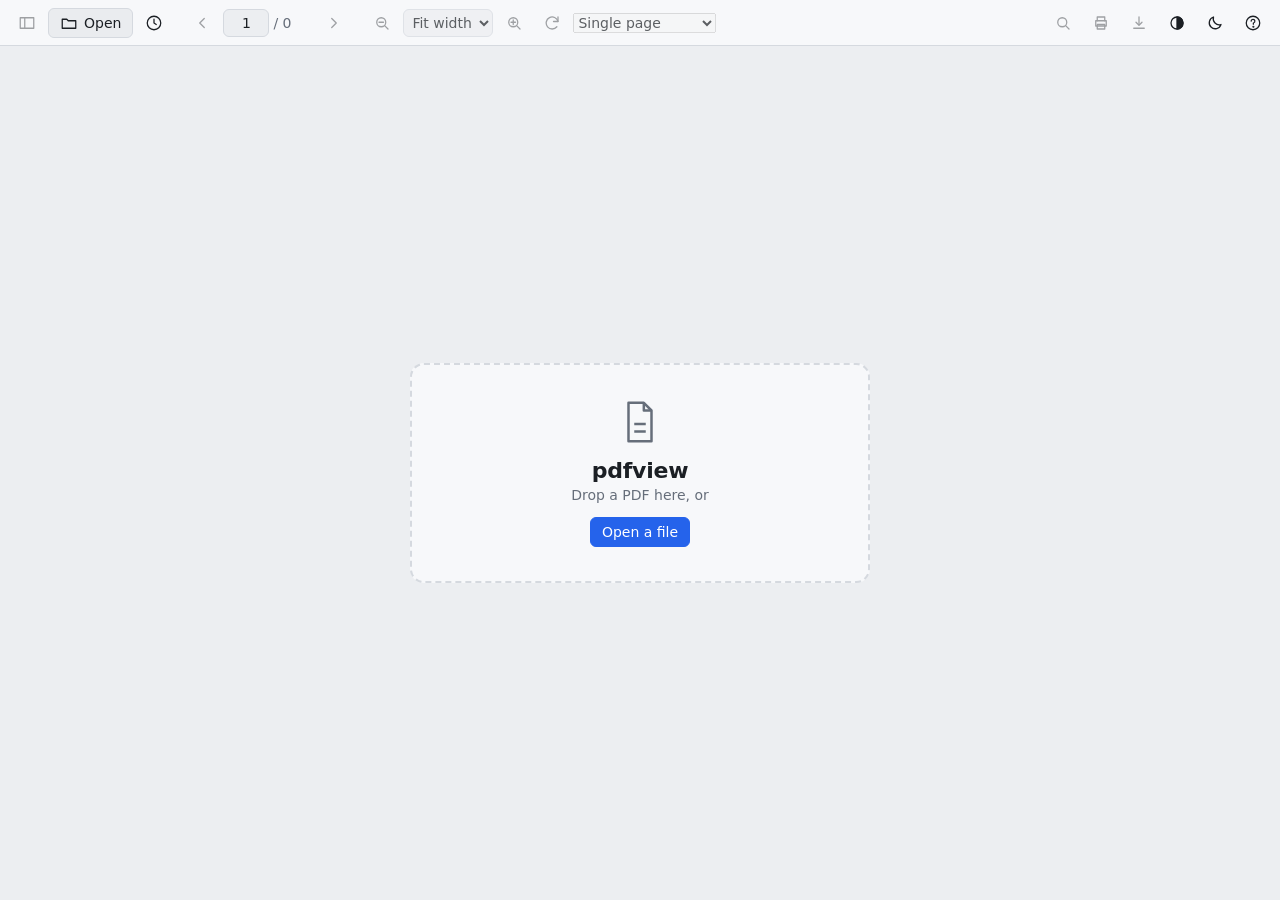
==== app/index.html @ 19fd8f78 "pdfview 1.0.0 A PDF reader for Windows. A WinForms window hosting a WebView2, with pdf.js rendering " ====
<!doctype html>
<html lang="en" data-theme="light">
<head>
<meta charset="utf-8">
<meta name="viewport" content="width=device-width, initial-scale=1">
<title>pdfview</title>
<link rel="icon" href="/app/favicon.svg" type="image/svg+xml">
<link rel="stylesheet" href="/app/styles.css">
</head>
<body>

<header class="toolbar">
  <div class="tb-group">
    <button id="btn-sidebar" class="icon-btn" title="Toggle sidebar (S)" aria-label="Toggle sidebar">
      <svg viewBox="0 0 24 24"><path d="M3 5h18v14H3z"/><path d="M9 5v14"/></svg>
    </button>
    <button id="btn-open" class="btn" title="Open a PDF (Ctrl+O)">
      <svg viewBox="0 0 24 24"><path d="M3 7h6l2 2h10v10H3z"/></svg>
      <span>Open</span>
    </button>
    <div class="menu-wrap">
      <button id="btn-recent" class="icon-btn" title="Recent files" aria-label="Recent files">
        <svg viewBox="0 0 24 24"><circle cx="12" cy="12" r="9"/><path d="M12 7v5l3 2"/></svg>
      </button>
      <div id="recent-menu" class="menu" hidden></div>
    </div>
  </div>

  <div class="tb-group pager">
    <button id="btn-prev" class="icon-btn" title="Previous page (Page Up)" aria-label="Previous page">
      <svg viewBox="0 0 24 24"><path d="M15 6l-6 6 6 6"/></svg>
    </button>
    <input id="page-num" type="text" inputmode="numeric" value="1" aria-label="Page number" disabled>
    <span class="page-total">/ <span id="page-count">0</span></span>
    <button id="btn-next" class="icon-btn" title="Next page (Page Down)" aria-label="Next page">
      <svg viewBox="0 0 24 24"><path d="M9 6l6 6-6 6"/></svg>
    </button>
  </div>

  <div class="tb-group">
    <button id="btn-zoom-out" class="icon-btn" title="Zoom out (-)" aria-label="Zoom out">
      <svg viewBox="0 0 24 24"><circle cx="11" cy="11" r="6"/><path d="M8 11h6M20 20l-4.5-4.5"/></svg>
    </button>
    <select id="zoom-select" aria-label="Zoom level" disabled>
      <option value="page">Fit page</option>
      <option value="width" selected>Fit width</option>
      <option value="0.5">50%</option>
      <option value="0.75">75%</option>
      <option value="1">100%</option>
      <option value="1.25">125%</option>
      <option value="1.5">150%</option>
      <option value="2">200%</option>
      <option value="3">300%</option>
      <option value="4">400%</option>
      <option value="custom" hidden>Custom</option>
    </select>
    <button id="btn-zoom-in" class="icon-btn" title="Zoom in (+)" aria-label="Zoom in">
      <svg viewBox="0 0 24 24"><circle cx="11" cy="11" r="6"/><path d="M8 11h6M11 8v6M20 20l-4.5-4.5"/></svg>
    </button>
    <button id="btn-rotate" class="icon-btn" title="Rotate 90&deg; (R)" aria-label="Rotate">
      <svg viewBox="0 0 24 24"><path d="M20 10a8 8 0 1 0-1.5 7"/><path d="M20 4v6h-6"/></svg>
    </button>
    <select id="spread-select" aria-label="Page layout" title="Page layout (D)" disabled>
      <option value="off">Single page</option>
      <option value="two">Two pages</option>
      <option value="cover">Two pages, cover</option>
    </select>
  </div>

  <div class="tb-title" id="doc-title" title=""></div>

  <div class="tb-group right">
    <button id="btn-find" class="icon-btn" title="Find in document (Ctrl+F)" aria-label="Find">
      <svg viewBox="0 0 24 24"><circle cx="11" cy="11" r="6"/><path d="M20 20l-4.5-4.5"/></svg>
    </button>
    <button id="btn-print" class="icon-btn" title="Print" aria-label="Print">
      <svg viewBox="0 0 24 24"><path d="M7 9V4h10v5"/><path d="M5 9h14v7H5z"/><path d="M7 14h10v6H7z"/></svg>
    </button>
    <button id="btn-download" class="icon-btn" title="Save a copy" aria-label="Save a copy">
      <svg viewBox="0 0 24 24"><path d="M12 4v10"/><path d="M8 11l4 4 4-4"/><path d="M5 19h14"/></svg>
    </button>
    <button id="btn-invert" class="icon-btn" title="Invert page colours (I)" aria-label="Invert page colours">
      <svg viewBox="0 0 24 24"><circle cx="12" cy="12" r="8"/><path d="M12 4a8 8 0 0 1 0 16z" fill="currentColor"/></svg>
    </button>
    <button id="btn-theme" class="icon-btn" title="Toggle theme (T)" aria-label="Toggle theme">
      <svg viewBox="0 0 24 24"><path d="M20 14a8 8 0 1 1-10-10 8 8 0 0 0 10 10z"/></svg>
    </button>
    <button id="btn-help" class="icon-btn" title="Keyboard shortcuts (?)" aria-label="Shortcuts">
      <svg viewBox="0 0 24 24"><circle cx="12" cy="12" r="9"/><path d="M9.5 9.5a2.5 2.5 0 1 1 3 2.5v1.5"/><circle cx="12.5" cy="17" r=".6" fill="currentColor"/></svg>
    </button>
  </div>
</header>

<div id="findbar" class="findbar" hidden>
  <input id="find-input" type="text" placeholder="Find in document" aria-label="Find in document">
  <span id="find-status" class="find-status"></span>
  <label class="find-opt"><input id="find-case" type="checkbox"> Match case</label>
  <button id="find-prev" class="icon-btn" title="Previous match (Shift+Enter)" aria-label="Previous match">
    <svg viewBox="0 0 24 24"><path d="M18 15l-6-6-6 6"/></svg>
  </button>
  <button id="find-next" class="icon-btn" title="Next match (Enter)" aria-label="Next match">
    <svg viewBox="0 0 24 24"><path d="M6 9l6 6 6-6"/></svg>
  </button>
  <button id="find-close" class="icon-btn" title="Close (Esc)" aria-label="Close find bar">
    <svg viewBox="0 0 24 24"><path d="M6 6l12 12M18 6L6 18"/></svg>
  </button>
</div>

<main class="main">
  <aside id="sidebar" class="sidebar" hidden>
    <div class="side-tabs">
      <button class="side-tab active" data-tab="thumbs">Thumbnails</button>
      <button class="side-tab" data-tab="outline">Outline</button>
    </div>
    <div id="thumbs" class="side-panel"></div>
    <div id="outline" class="side-panel" hidden></div>
  </aside>

  <section id="viewer-container" class="viewer-container" tabindex="0">
    <div id="viewer" class="viewer"></div>

    <div id="dropzone" class="dropzone">
      <div class="dz-card">
        <svg class="dz-icon" viewBox="0 0 24 24"><path d="M6 2h8l4 4v16H6z"/><path d="M14 2v4h4"/><path d="M9 13h6M9 17h6"/></svg>
        <h1>pdfview</h1>
        <p>Drop a PDF here, or</p>
        <button id="dz-open" class="btn primary">Open a file</button>
        <div id="dz-recent" class="dz-recent"></div>
      </div>
    </div>

    <div id="drag-overlay" class="drag-overlay" hidden><span>Drop to open</span></div>
    <div id="loading" class="loading" hidden><div class="spinner"></div><span id="loading-text">Loading</span></div>
    <div id="toast" class="toast" hidden></div>
  </section>
</main>

<dialog id="help-dialog" class="help-dialog">
  <h2>Keyboard shortcuts</h2>
  <table>
    <tr><td>Ctrl + O</td><td>Open a file</td></tr>
    <tr><td>Ctrl + F</td><td>Find in document</td></tr>
    <tr><td>Enter / Shift + Enter</td><td>Next / previous match</td></tr>
    <tr><td>&darr; &uarr; / Space</td><td>Scroll</td></tr>
    <tr><td>Page Down / Page Up</td><td>Next / previous page or spread</td></tr>
    <tr><td>Home / End</td><td>First / last page</td></tr>
    <tr><td>Ctrl + G</td><td>Go to page</td></tr>
    <tr><td>+ / - / 0</td><td>Zoom in / out / fit width</td></tr>
    <tr><td>Ctrl + scroll</td><td>Zoom</td></tr>
    <tr><td>D</td><td>Single page / two pages / two pages with cover</td></tr>
    <tr><td>R</td><td>Rotate 90&deg;</td></tr>
    <tr><td>S</td><td>Toggle sidebar</td></tr>
    <tr><td>T</td><td>Toggle light / dark theme</td></tr>
    <tr><td>I</td><td>Invert page colours</td></tr>
    <tr><td>F</td><td>Fullscreen</td></tr>
    <tr><td>Esc</td><td>Close find bar / fullscreen</td></tr>
  </table>
  <button id="help-close" class="btn">Close</button>
</dialog>

<input id="file-input" type="file" accept="application/pdf,.pdf" multiple hidden>

<script type="module" src="/app/viewer.js"></script>
</body>
</html>
---- app/styles.css ----
:root {
  --bg: #eceef1;
  --chrome: #f7f8fa;
  --chrome-2: #eaecef;
  --border: #d5d9df;
  --text: #1b1f24;
  --text-dim: #666e7a;
  --accent: #2563eb;
  --accent-soft: #dbe6ff;
  --page-shadow: 0 1px 3px rgba(0, 0, 0, .18), 0 6px 18px rgba(0, 0, 0, .10);
  --sel: rgba(37, 99, 235, .32);
  --find: rgba(255, 196, 0, .45);
  --find-active: rgba(255, 128, 0, .75);
  --font: system-ui, "Segoe UI", Roboto, Helvetica, Arial, sans-serif;
}

[data-theme="dark"] {
  --bg: #16181c;
  --chrome: #202429;
  --chrome-2: #272c32;
  --border: #363c44;
  --text: #e7eaee;
  --text-dim: #99a2ad;
  --accent: #5b91ff;
  --accent-soft: #24365c;
  --page-shadow: 0 1px 3px rgba(0, 0, 0, .5), 0 8px 24px rgba(0, 0, 0, .45);
}

* { box-sizing: border-box; }

[hidden] { display: none !important; }

html, body {
  margin: 0;
  height: 100%;
  overflow: hidden;
  font-family: var(--font);
  font-size: 14px;
  color: var(--text);
  background: var(--bg);
}

button, input, select { font-family: inherit; font-size: inherit; color: inherit; }

/* ---------- toolbar ---------- */

.toolbar {
  display: flex;
  align-items: center;
  gap: 14px;
  height: 46px;
  padding: 0 10px;
  background: var(--chrome);
  border-bottom: 1px solid var(--border);
  position: relative;
  z-index: 20;
  user-select: none;
}

.tb-group { display: flex; align-items: center; gap: 4px; }
.tb-group.right { margin-left: auto; }

.tb-title {
  flex: 1 1 auto;
  min-width: 0;
  text-align: center;
  color: var(--text-dim);
  font-weight: 500;
  white-space: nowrap;
  overflow: hidden;
  text-overflow: ellipsis;
}

.icon-btn, .btn {
  display: inline-flex;
  align-items: center;
  justify-content: center;
  gap: 6px;
  height: 30px;
  min-width: 30px;
  padding: 0 7px;
  border: 1px solid transparent;
  border-radius: 6px;
  background: transparent;
  cursor: pointer;
  color: var(--text);
}

.btn { padding: 0 11px; border-color: var(--border); background: var(--chrome-2); font-weight: 500; }
.btn.primary { background: var(--accent); border-color: var(--accent); color: #fff; }

.icon-btn:hover, .btn:hover { background: var(--accent-soft); }
.btn.primary:hover { filter: brightness(1.08); }
.icon-btn:active, .btn:active { transform: translateY(1px); }
.icon-btn[disabled], .btn[disabled] { opacity: .4; pointer-events: none; }
.icon-btn.on { background: var(--accent-soft); color: var(--accent); }

.icon-btn svg, .btn svg {
  width: 18px;
  height: 18px;
  fill: none;
  stroke: currentColor;
  stroke-width: 1.7;
  stroke-linecap: round;
  stroke-linejoin: round;
  pointer-events: none;
}

.pager input {
  width: 46px;
  height: 28px;
  text-align: center;
  border: 1px solid var(--border);
  border-radius: 6px;
  background: var(--bg);
}

.page-total { color: var(--text-dim); min-width: 40px; }

#zoom-select {
  height: 28px;
  border: 1px solid var(--border);
  border-radius: 6px;
  background: var(--bg);
  padding: 0 4px;
}

/* ---------- recent menu ---------- */

.menu-wrap { position: relative; }

.menu {
  position: absolute;
  top: 34px;
  left: 0;
  min-width: 320px;
  max-width: 460px;
  max-height: 60vh;
  overflow: auto;
  padding: 5px;
  background: var(--chrome);
  border: 1px solid var(--border);
  border-radius: 8px;
  box-shadow: 0 10px 30px rgba(0, 0, 0, .22);
  z-index: 40;
}

.menu-item {
  display: flex;
  align-items: baseline;
  gap: 8px;
  width: 100%;
  padding: 7px 9px;
  border: 0;
  border-radius: 6px;
  background: transparent;
  cursor: pointer;
  text-align: left;
}

.menu-item:hover { background: var(--accent-soft); }
.menu-item .mi-name { font-weight: 500; white-space: nowrap; overflow: hidden; text-overflow: ellipsis; }
.menu-item .mi-meta { margin-left: auto; color: var(--text-dim); font-size: 12px; white-space: nowrap; }
.menu-empty { padding: 10px; color: var(--text-dim); }

/* ---------- find bar ---------- */

.findbar {
  display: flex;
  align-items: center;
  gap: 8px;
  padding: 7px 10px;
  background: var(--chrome);
  border-bottom: 1px solid var(--border);
  position: relative;
  z-index: 15;
}

.findbar input[type="text"] {
  width: 280px;
  height: 30px;
  padding: 0 9px;
  border: 1px solid var(--border);
  border-radius: 6px;
  background: var(--bg);
}

.findbar input[type="text"]:focus { outline: 2px solid var(--accent); outline-offset: -1px; }
.find-status { color: var(--text-dim); min-width: 90px; }
.find-status.none { color: #d9534f; }
.find-opt { color: var(--text-dim); display: flex; align-items: center; gap: 4px; cursor: pointer; }

/* ---------- layout ---------- */

.main { display: flex; height: calc(100% - 46px); }
body.find-open .main { height: calc(100% - 91px); }

.sidebar {
  width: 210px;
  flex: 0 0 210px;
  display: flex;
  flex-direction: column;
  background: var(--chrome);
  border-right: 1px solid var(--border);
  overflow: hidden;
}

.side-tabs { display: flex; border-bottom: 1px solid var(--border); }

.side-tab {
  flex: 1;
  height: 34px;
  border: 0;
  background: transparent;
  cursor: pointer;
  color: var(--text-dim);
  border-bottom: 2px solid transparent;
}

.side-tab.active { color: var(--text); border-bottom-color: var(--accent); }
.side-panel { flex: 1; overflow-y: auto; padding: 10px; }

.thumb {
  display: block;
  width: 100%;
  margin: 0 0 12px;
  padding: 0;
  border: 0;
  background: transparent;
  cursor: pointer;
  text-align: center;
  color: var(--text-dim);
}

.thumb canvas, .thumb .thumb-ph {
  display: block;
  width: 100%;
  border: 1px solid var(--border);
  border-radius: 3px;
  background: #fff;
  box-shadow: 0 1px 2px rgba(0, 0, 0, .12);
}

.thumb .thumb-ph { aspect-ratio: 1 / 1.4142; }
.thumb.current canvas, .thumb.current .thumb-ph { outline: 2px solid var(--accent); outline-offset: 1px; }
.thumb .thumb-label { font-size: 11px; padding-top: 3px; }
.thumb.current .thumb-label { color: var(--accent); font-weight: 600; }

.outline-item {
  display: block;
  width: 100%;
  padding: 5px 6px;
  border: 0;
  border-radius: 5px;
  background: transparent;
  text-align: left;
  cursor: pointer;
  color: var(--text);
  font-size: 13px;
  line-height: 1.35;
}

.outline-item:hover { background: var(--accent-soft); }
.outline-children { margin-left: 11px; border-left: 1px solid var(--border); padding-left: 4px; }
.side-empty { color: var(--text-dim); padding: 10px 6px; }

/* ---------- viewer ---------- */

.viewer-container {
  position: relative;
  flex: 1;
  overflow: auto;
  outline: none;
  scroll-behavior: auto;
}

.viewer { padding: 18px 0 40px; display: flex; flex-direction: column; align-items: center; gap: 16px; }

/* A spread row holds one or two pages; it is deliberately unpositioned so a
   page's offsetTop still measures from the scroll container. */
.spread {
  display: flex;
  align-items: flex-start;
  justify-content: center;
  gap: 16px;
}

.page {
  position: relative;
  background: #fff;
  box-shadow: var(--page-shadow);
  overflow: hidden;
  flex: none;
}

.page canvas { display: block; width: 100%; height: 100%; }

.page .page-badge {
  position: absolute;
  left: 50%;
  top: 50%;
  transform: translate(-50%, -50%);
  color: #9aa1ab;
  font-size: 13px;
  pointer-events: none;
}

body.inverted .page canvas { filter: invert(1) hue-rotate(180deg); }
body.inverted .page { background: #111; }

/* pdf.js text layer */
.textLayer {
  position: absolute;
  inset: 0;
  overflow: hidden;
  line-height: 1;
  text-size-adjust: none;
  forced-color-adjust: none;
  transform-origin: 0 0;
  caret-color: transparent;
  z-index: 2;
}

.textLayer span, .textLayer br {
  color: transparent;
  position: absolute;
  white-space: pre;
  cursor: text;
  transform-origin: 0% 0%;
}

.textLayer span.markedContent { top: 0; height: 0; }
.textLayer ::selection { background: var(--sel); }
.textLayer mark { background: var(--find); color: transparent; border-radius: 2px; }
.textLayer mark.active { background: var(--find-active); }

.linkLayer { position: absolute; inset: 0; z-index: 3; }

.linkLayer a {
  position: absolute;
  border-radius: 2px;
  background: rgba(255, 220, 0, .07);
  border-bottom: 1px solid rgba(37, 99, 235, .35);
}

.linkLayer a:hover { background: rgba(37, 99, 235, .18); }

/* ---------- overlays ---------- */

.dropzone {
  position: absolute;
  inset: 0;
  display: flex;
  align-items: center;
  justify-content: center;
  background: var(--bg);
  z-index: 5;
}

.dropzone[hidden] { display: none; }

.dz-card {
  width: min(460px, 86vw);
  padding: 34px 30px;
  text-align: center;
  border: 2px dashed var(--border);
  border-radius: 14px;
  background: var(--chrome);
}

.dz-icon { width: 46px; height: 46px; fill: none; stroke: var(--text-dim); stroke-width: 1.3; stroke-linejoin: round; }
.dz-card h1 { margin: 10px 0 4px; font-size: 22px; font-weight: 600; letter-spacing: -.01em; }
.dz-card p { margin: 0 0 14px; color: var(--text-dim); }
.dz-recent { margin-top: 20px; text-align: left; border-top: 1px solid var(--border); padding-top: 10px; }
.dz-recent:empty { display: none; }
.dz-recent .dz-recent-title { color: var(--text-dim); font-size: 12px; text-transform: uppercase; letter-spacing: .05em; padding: 0 6px 5px; }

.drag-overlay {
  position: absolute;
  inset: 0;
  display: flex;
  align-items: center;
  justify-content: center;
  background: rgba(37, 99, 235, .12);
  border: 3px dashed var(--accent);
  color: var(--accent);
  font-size: 20px;
  font-weight: 600;
  z-index: 30;
  pointer-events: none;
}

.loading {
  position: absolute;
  left: 50%;
  top: 50%;
  transform: translate(-50%, -50%);
  display: flex;
  align-items: center;
  gap: 10px;
  padding: 14px 20px;
  background: var(--chrome);
  border: 1px solid var(--border);
  border-radius: 10px;
  box-shadow: 0 8px 26px rgba(0, 0, 0, .2);
  z-index: 25;
}

.spinner {
  width: 18px;
  height: 18px;
  border: 2px solid var(--border);
  border-top-color: var(--accent);
  border-radius: 50%;
  animation: spin .7s linear infinite;
}

@keyframes spin { to { transform: rotate(360deg); } }

.toast {
  position: absolute;
  left: 50%;
  bottom: 24px;
  transform: translateX(-50%);
  max-width: 70%;
  padding: 10px 16px;
  background: var(--chrome);
  border: 1px solid var(--border);
  border-radius: 8px;
  box-shadow: 0 6px 20px rgba(0, 0, 0, .22);
  z-index: 35;
}

.toast.error { border-color: #d9534f; color: #d9534f; }

.help-dialog {
  border: 1px solid var(--border);
  border-radius: 12px;
  background: var(--chrome);
  color: var(--text);
  padding: 22px 26px;
  box-shadow: 0 20px 60px rgba(0, 0, 0, .3);
}

.help-dialog::backdrop { background: rgba(0, 0, 0, .35); }
.help-dialog h2 { margin: 0 0 12px; font-size: 17px; }
.help-dialog table { border-collapse: collapse; margin-bottom: 16px; }
.help-dialog td { padding: 3px 18px 3px 0; }
.help-dialog td:first-child { color: var(--text-dim); white-space: nowrap; }

@media print { .toolbar, .findbar, .sidebar, .dropzone { display: none !important; } }
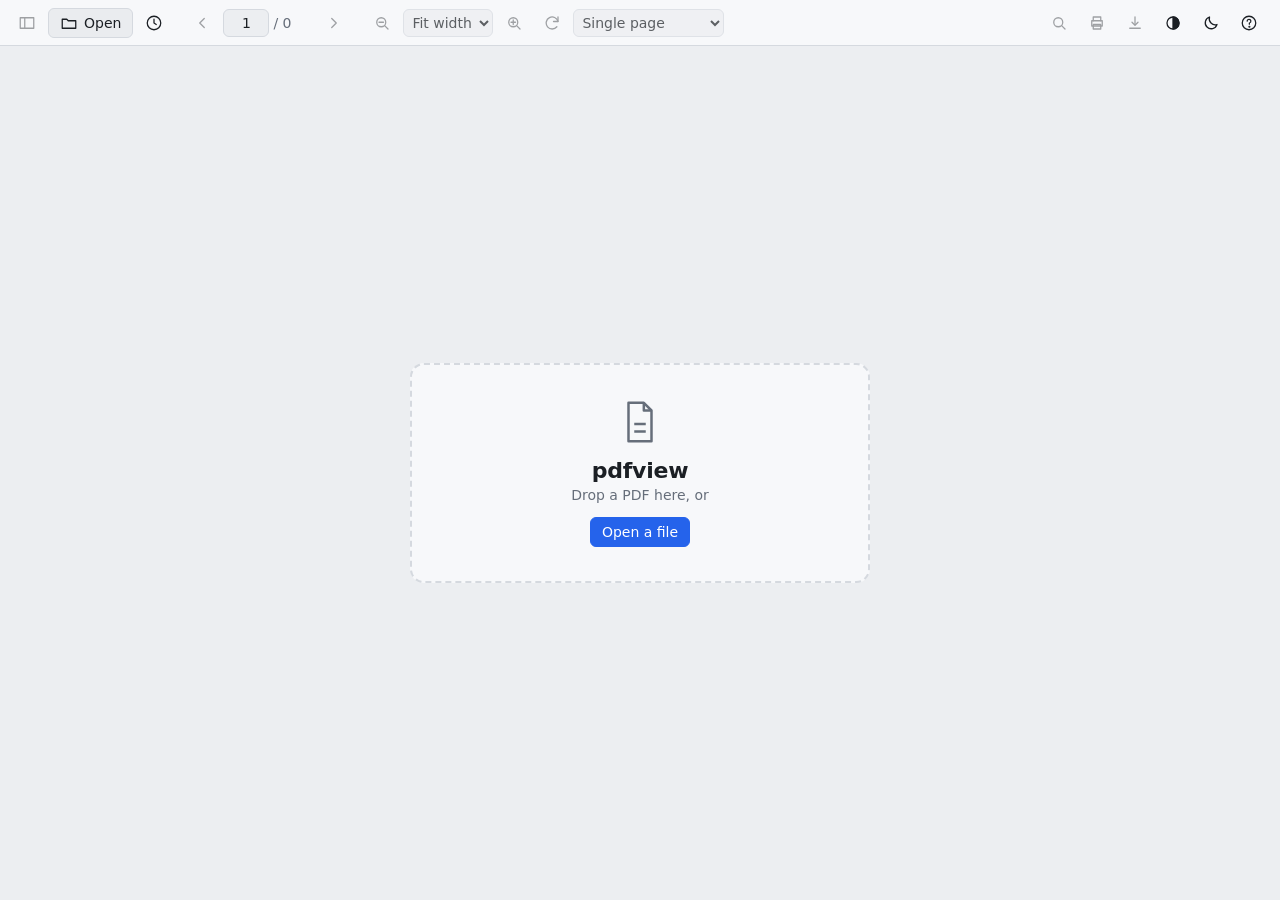
==== commit 233ca0f1: "documentation and text bug fix AI: found that #spread-select had no rule in styles.css and fell thro" ====
--- a/app/index.html
+++ b/app/index.html
@@ -72,22 +72,34 @@
   <div class="tb-group right">
     <button id="btn-find" class="icon-btn" title="Find in document (Ctrl+F)" aria-label="Find">
       <svg viewBox="0 0 24 24"><circle cx="11" cy="11" r="6"/><path d="M20 20l-4.5-4.5"/></svg>
+      <span class="lbl">Find</span>
     </button>
     <button id="btn-print" class="icon-btn" title="Print" aria-label="Print">
       <svg viewBox="0 0 24 24"><path d="M7 9V4h10v5"/><path d="M5 9h14v7H5z"/><path d="M7 14h10v6H7z"/></svg>
+      <span class="lbl">Print</span>
     </button>
     <button id="btn-download" class="icon-btn" title="Save a copy" aria-label="Save a copy">
       <svg viewBox="0 0 24 24"><path d="M12 4v10"/><path d="M8 11l4 4 4-4"/><path d="M5 19h14"/></svg>
+      <span class="lbl">Save a copy</span>
     </button>
     <button id="btn-invert" class="icon-btn" title="Invert page colours (I)" aria-label="Invert page colours">
       <svg viewBox="0 0 24 24"><circle cx="12" cy="12" r="8"/><path d="M12 4a8 8 0 0 1 0 16z" fill="currentColor"/></svg>
+      <span class="lbl">Invert colours</span>
     </button>
     <button id="btn-theme" class="icon-btn" title="Toggle theme (T)" aria-label="Toggle theme">
       <svg viewBox="0 0 24 24"><path d="M20 14a8 8 0 1 1-10-10 8 8 0 0 0 10 10z"/></svg>
+      <span class="lbl">Theme</span>
     </button>
     <button id="btn-help" class="icon-btn" title="Keyboard shortcuts (?)" aria-label="Shortcuts">
       <svg viewBox="0 0 24 24"><circle cx="12" cy="12" r="9"/><path d="M9.5 9.5a2.5 2.5 0 1 1 3 2.5v1.5"/><circle cx="12.5" cy="17" r=".6" fill="currentColor"/></svg>
+      <span class="lbl">Shortcuts</span>
     </button>
+    <div class="menu-wrap">
+      <button id="btn-overflow" class="icon-btn" title="More" aria-label="More" hidden>
+        <svg viewBox="0 0 24 24"><circle cx="5" cy="12" r="1.3" fill="currentColor" stroke="none"/><circle cx="12" cy="12" r="1.3" fill="currentColor" stroke="none"/><circle cx="19" cy="12" r="1.3" fill="currentColor" stroke="none"/></svg>
+      </button>
+      <div id="overflow-menu" class="menu compact" hidden></div>
+    </div>
   </div>
 </header>
 
--- a/app/styles.css
+++ b/app/styles.css
@@ -12,6 +12,7 @@
   --find: rgba(255, 196, 0, .45);
   --find-active: rgba(255, 128, 0, .75);
   --font: system-ui, "Segoe UI", Roboto, Helvetica, Arial, sans-serif;
+  color-scheme: light;
 }
 
 [data-theme="dark"] {
@@ -24,6 +25,7 @@
   --accent: #5b91ff;
   --accent-soft: #24365c;
   --page-shadow: 0 1px 3px rgba(0, 0, 0, .5), 0 8px 24px rgba(0, 0, 0, .45);
+  color-scheme: dark;
 }
 
 * { box-sizing: border-box; }
@@ -117,7 +119,7 @@
 
 .page-total { color: var(--text-dim); min-width: 40px; }
 
-#zoom-select {
+#zoom-select, #spread-select {
   height: 28px;
   border: 1px solid var(--border);
   border-radius: 6px;
@@ -162,6 +164,21 @@
 .menu-item .mi-name { font-weight: 500; white-space: nowrap; overflow: hidden; text-overflow: ellipsis; }
 .menu-item .mi-meta { margin-left: auto; color: var(--text-dim); font-size: 12px; white-space: nowrap; }
 .menu-empty { padding: 10px; color: var(--text-dim); }
+
+/* ---------- toolbar overflow ---------- */
+
+/* Buttons move in here when the window is too narrow to hold them all. */
+.menu.compact { left: auto; right: 0; min-width: 0; padding: 4px; }
+
+.menu.compact .icon-btn {
+  justify-content: flex-start;
+  width: 100%;
+  height: 32px;
+  padding: 0 9px;
+}
+
+.icon-btn .lbl { display: none; }
+.menu.compact .icon-btn .lbl { display: inline; white-space: nowrap; }
 
 /* ---------- find bar ---------- */
 
